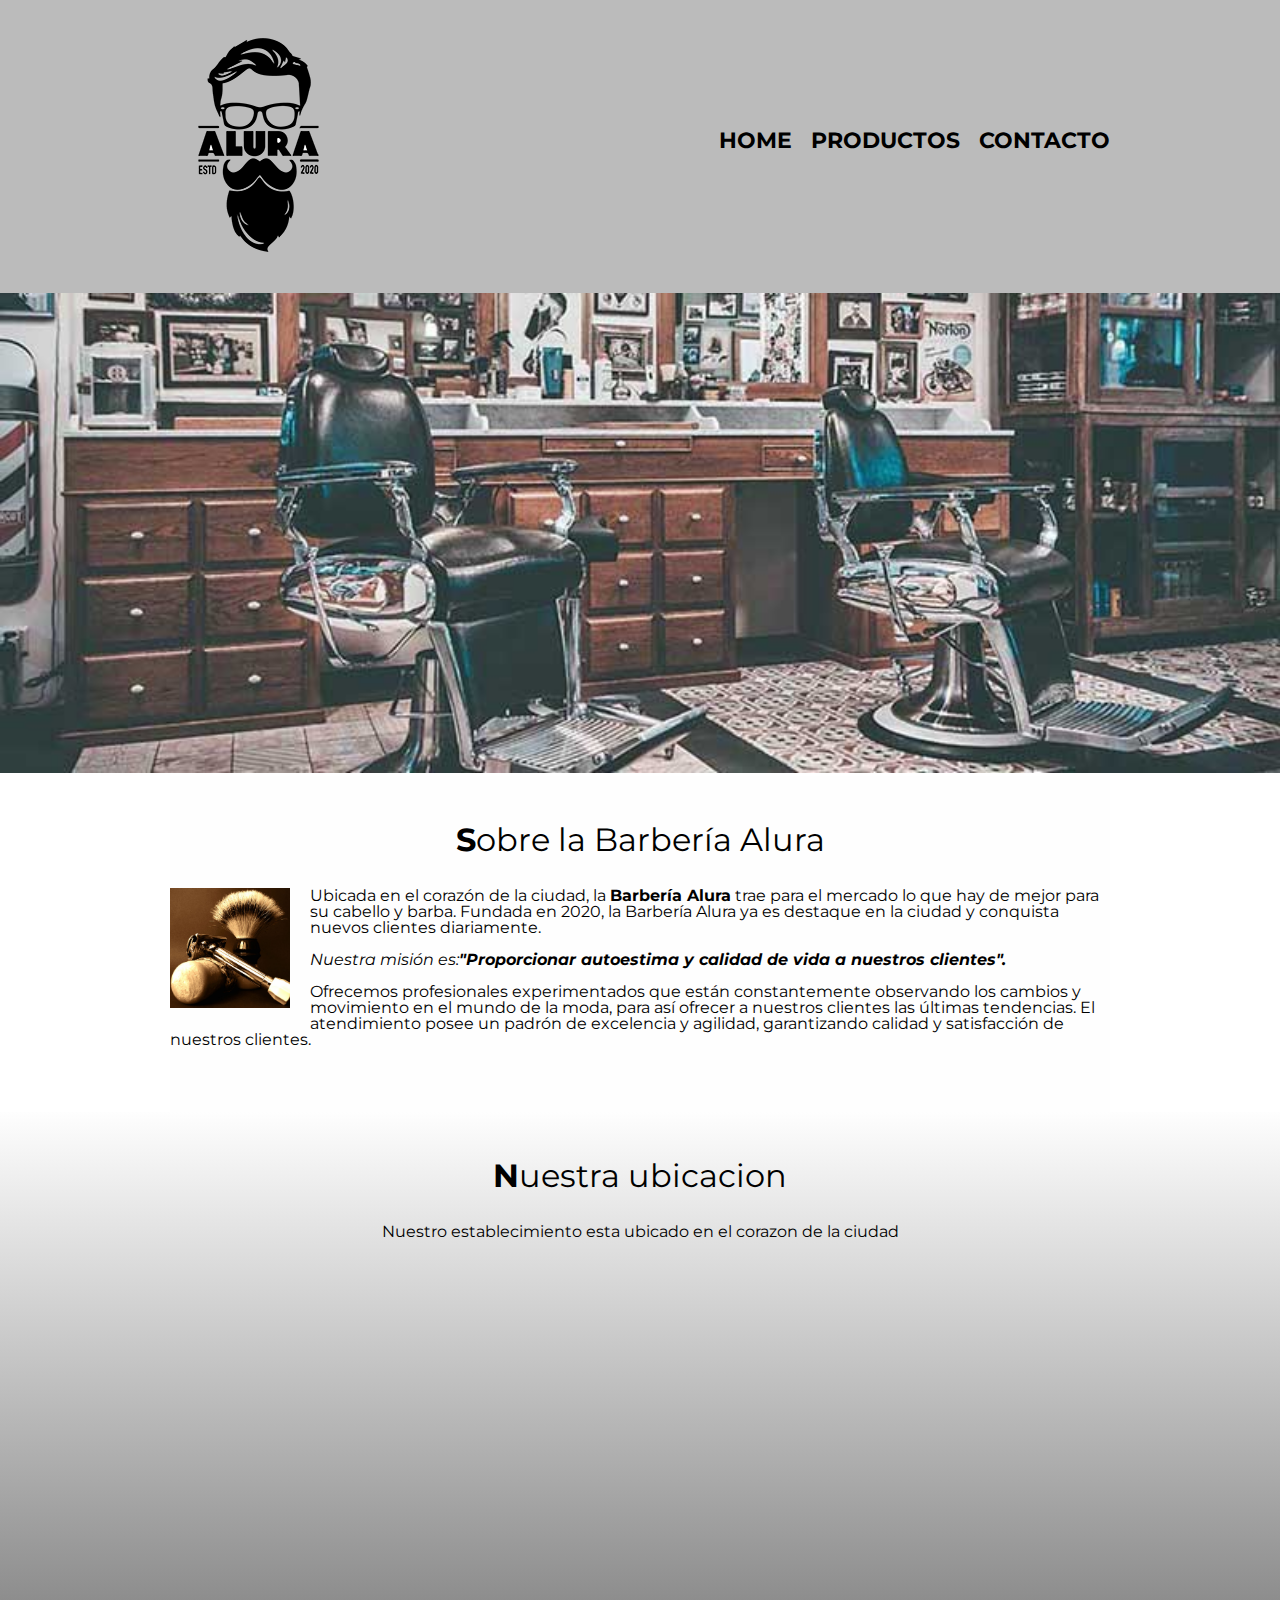
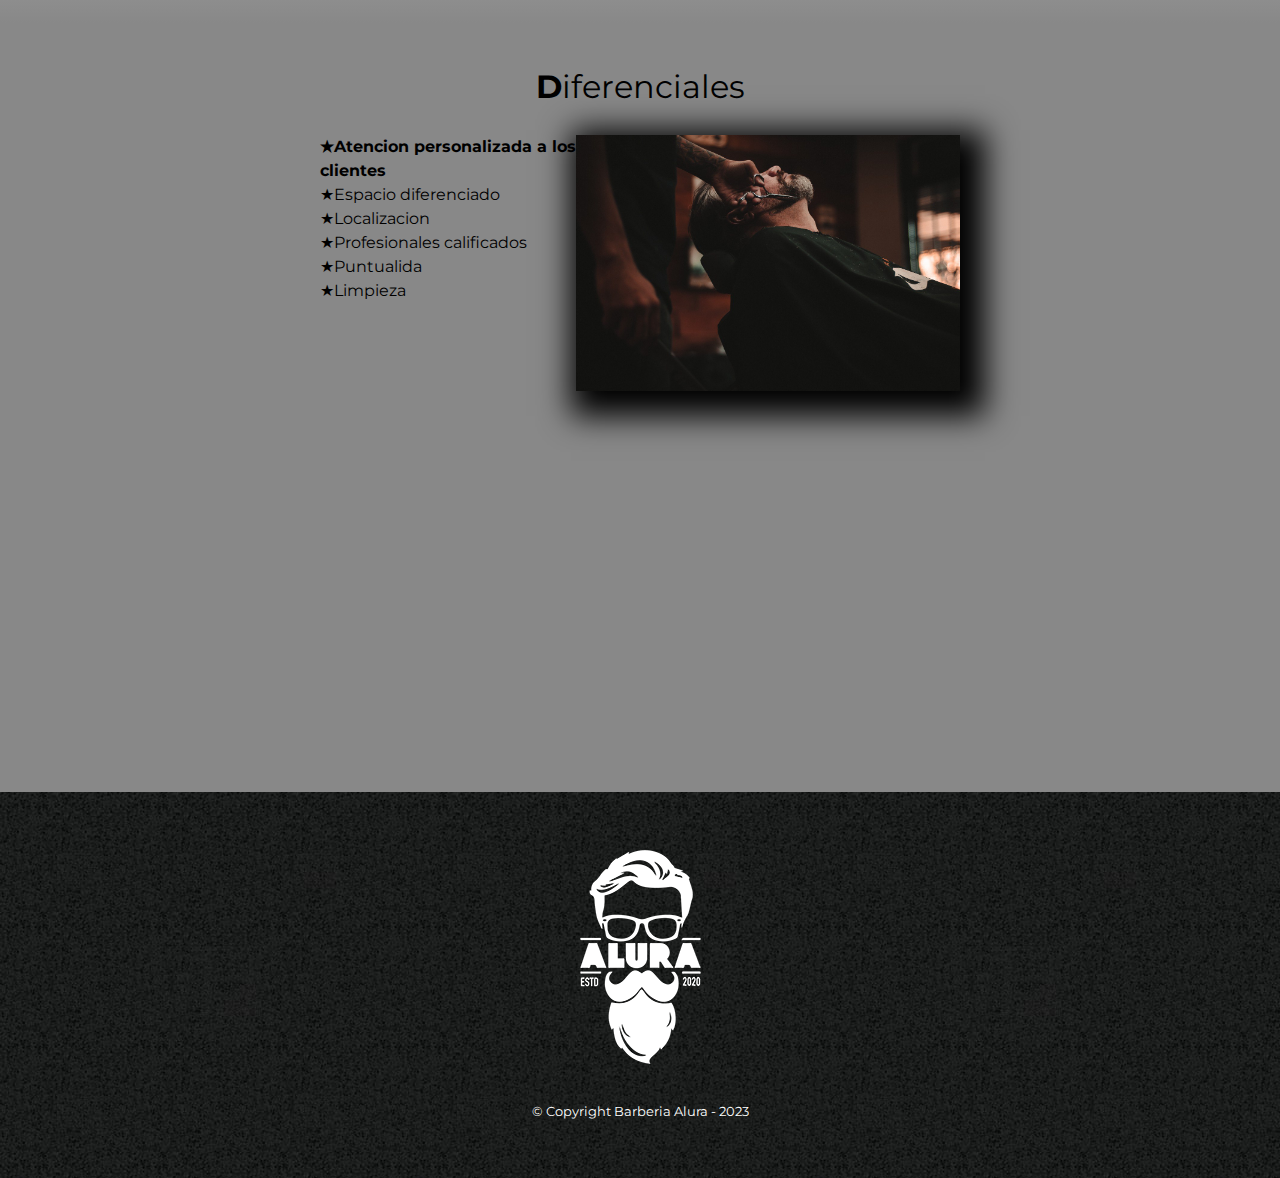
==== index.html @ d84b76d5 "init commit barber page" ====
<!DOCTYPE html>

<html lang="es">
    <head>
        <meta charset="UTF-8" />
        <meta name="viewport" content="width=device-width">
        <title>Barbería Alura</title>
        <link rel="stylesheet" href="reset.css" />
        <link rel="stylesheet" href="style.css" />
        <link rel="preconnect" href="https://fonts.googleapis.com">
        <link rel="preconnect" href="https://fonts.gstatic.com" crossorigin>
        <link href="https://fonts.googleapis.com/css2?family=Montserrat:wght@300&display=swap" rel="stylesheet">
    </head>
    <body>
        <header>
            <div class="caja">
                <h1>
                    <img
                        src="imagenes/logo.png"
                        alt="Logo de la Barberia Alura"
                    />
                </h1>
                <nav>
                    <ul>
                        <li><a href="index.html">Home</a></li>
                        <li><a href="productos.html">Productos</a></li>
                        <li><a href="contacto.html">Contacto</a></li>
                    </ul>
                </nav>
            </div>
        </header>

        <img class="banner" src="imagenes/banner.jpg" alt="banner" />

        <main>
            <section class="principal">
                <h2 class="titulo-principal">Sobre la Barbería Alura</h2>
                <img class="utensilios" src="imagenes/utensilios.jpg" alt="Utensilios de barberia">
                <p>
                    Ubicada en el corazón de la ciudad, la
                    <strong>Barbería Alura</strong> trae para el mercado lo que
                    hay de mejor para su cabello y barba. Fundada en 2020, la
                    Barbería Alura ya es destaque en la ciudad y conquista
                    nuevos clientes diariamente.
                </p>
                <p id="mision">
                    <em>Nuestra misión es:<strong>"Proporcionar autoestima y calidad de vida a nuestros clientes".</strong></em
                    >
                </p>
                <p>
                    Ofrecemos profesionales experimentados que están
                    constantemente observando los cambios y movimiento en el
                    mundo de la moda, para así ofrecer a nuestros clientes las
                    últimas tendencias. El atendimiento posee un padrón de
                    excelencia y agilidad, garantizando calidad y satisfacción
                    de nuestros clientes.
                </p>
            </section>

            <section class="mapa">
                <h3 class="titulo-principal">Nuestra ubicacion</h3>
                <p>Nuestro establecimiento esta ubicado en el corazon de la ciudad</p>
                <div class="mapa-contenido">
                    <iframe src="https://www.google.com/maps/embed?pb=!1m18!1m12!1m3!1d9933.688913382715!2d-0.0856562370616695!3d51.505469305184754!2m3!1f0!2f0!3f0!3m2!1i1024!2i768!4f13.1!3m3!1m2!1s0x487603438b65db49%3A0x9e78421a085a6f2d!2sPuente%20de%20la%20Torre!5e0!3m2!1ses-419!2smx!4v1683087112758!5m2!1ses-419!2smx" width="100%" height="300" style="border:0;" allowfullscreen="" loading="lazy" referrerpolicy="no-referrer-when-downgrade"></iframe>
                </div>
            </section>

            <section class="diferenciales">
                <h3 class="titulo-principal">Diferenciales</h3>
                <div class="contenido-diferenciales">
                    <ul class="lista-diferenciales">
                        <li class="items">Atencion personalizada a los clientes</li>
                        <li class="items">Espacio diferenciado</li>
                        <li class="items">Localizacion</li>
                        <li class="items">Profesionales calificados</li>
                        <li class="items">Puntualida</li>
                        <li class="items">Limpieza</li>
                    </ul><img
                        src="imagenes/diferenciales.jpg"
                        alt="diferenciales"
                        class="imagen-diferenciales"
                    />
                </div>
                <div class="video">
                    <iframe width="100%" height="315" src="https://www.youtube.com/embed/wcVVXUV0YUY" title="YouTube video player" frameborder="0" allow="accelerometer; autoplay; clipboard-write; encrypted-media; gyroscope; picture-in-picture; web-share" allowfullscreen></iframe>
                </div>
            </section>
        </main>

        <footer>
            <img
                src="imagenes/logo-blanco.png"
                alt="Logo de la Barberia Alura"
            />
            <p class="copyright">&copy Copyright Barberia Alura - 2023</p>
        </footer>
    </body>
</html>
---- style.css ----
body {
    font-family: 'Montserrat', sans-serif;
}

header {
    background: #BBBBBB;
    padding: 20px 0;
}

.caja {
    width: 940px;
    position: relative;
    margin: 0 auto;
}

nav {
    position: absolute;
    top: 110px;
    right: 0;
}

nav li {
    display: inline;
    margin: 0 0 0 15px;
}

nav a {
    text-transform: uppercase;
    color: black;
    font-weight: bold;
    font-size: 22px;
    text-decoration: none;
}

nav a:hover {
    color: #c78c19;
    text-decoration: underline;
}

.productos {
    width: 940px;
    margin: 0 auto;
    padding: 50px;
}

.productos li {
    display: inline-block;
    text-align: center;
    width: 30%;
    vertical-align: top;
    margin: 0 1.5%;
    padding: 30px 20px;
    box-sizing: border-box;
    border: 2px solid black;
    border-radius: 10px;
}

.productos li:hover {
    border-color: #c78c19;
}

.productos li:active {
    border-color: #088c19;
}

.productos h2 {
    font-size: 30px;
    font-weight: bold;
}

.productos li:hover h2 {
    font-size: 33px;
}

.producto-descripcion {
    font-size: 18px;
}

.producto-precio {
    font-size: 20px;
    font-weight: bold;
    margin-top: 10px;
}

footer {
    text-align: center;
    background: url(imagenes/bg.jpg);
    padding: 40px 0;
}

.copyright {
    color: white;
    font-size: 13px;
    margin: 20px;
}

.contacto-main {
    width: 940px;
    margin: 0 auto;
}

form {
    margin: 40px 0;
}

form label, form legend {
    display: block;
    font-size: 20px;
    margin: 0 0 10px;
}

.input-padron {
    display: block;
    margin: 0 0 20px;
    padding: 10px 25px;
    width: 50%;
}

.checkbox {
    margin: 20px 0;
}

.enviar {
    width: 40%;
    padding: 15px 0;
    font-size: 18px;
    font-weight: bold;
    color: white;
    background: orange;
    border: none;
    border-radius: 5px;
    transition: 5s all;
    cursor: pointer;
}

.enviar:hover {
    background: darkorange;
    transform: scale(1.2) rotate(10deg);
}

table {
    margin: 40px 40px;
}

thead {
    background: #555555;
    color: white;
    font-weight: bold;
}

td, th {
    border: 1px solid black;
    padding: 10px; 
}

/*CSS para la pagina HOME*/
.banner {
    width: 100%;
}

.principal {
    width: 940px;
    margin: 0 auto;
    background: #FEFEFE;
    padding: 3em 0;
}

.titulo-principal {
    text-align: center;
    font-size: 2em;
    margin: 0 0 1em;
    clear: left;
}

.titulo-principal::first-letter {
    font-weight: bold;
}

/*.titulo-principal::before {
    content: '[';
}

.titulo-principal::after {
    content: ']';
} */

.principal p {
    margin: 0 0 1em;
}

.principal strong {
    font-weight: bold;
}

.principal em {
    font-style: italic;
}

.utensilios {
    float: left;
    width: 120px;
    margin: 0 20px 20px 0;
}

.mapa {
    padding: 3em 0;
    background: linear-gradient(#FEFEFE, #888888);
}

.mapa p {
    margin: 0 0 2em;
    text-align: center;
}

.mapa-contenido {
    width: 940px;
    margin: 0 auto;
}

.diferenciales {
    padding: 3em 0;
    background: #888888;
}

.contenido-diferenciales {
    width: 640px;
    margin: 0 auto;
}

.lista-diferenciales {
    width: 40%;
    display: inline-block;
    vertical-align: top;
}

.items {
    line-height: 1.5;
}

.items::before {
    content: '★';
}

.items:first-child {
    font-weight: bold;
}

.imagen-diferenciales {
    width: 60%;
    transition: 400ms;
    box-shadow: 10px 10px 30px 15px black;
}

.imagen-diferenciales:hover {
    opacity: 0.5;
}

.video {
    width: 560px;
    margin: 1em auto;
}

@media screen and (max-width:480px) {
    h1 {
        text-align: center;
    }

    nav {
        position: static;
    }

    .caja, .principal, .mapa-contenido, .contenido-diferenciales, .video, .contacto-main {
        width: auto;
    }

    .lista-diferenciales, .imagen-diferenciales {
        width: 100%;
    }

    .productos {
        width: auto;
        padding: 30px;
    }

    .productos li {
        width: auto;
        display: block;
        padding: 30px 0;
        margin-bottom: 20px
    }

    form {
        margin: 40px 10px;
    }

    .input-padron {
        width: 100%;
    }

    select {
        width: 40%;
        height: 30px;
    }

    .enviar {
        width: auto;
        padding: 10px;
        font-size: 16px;
    }

    table {
        margin: 40px auto;
    }

   
}
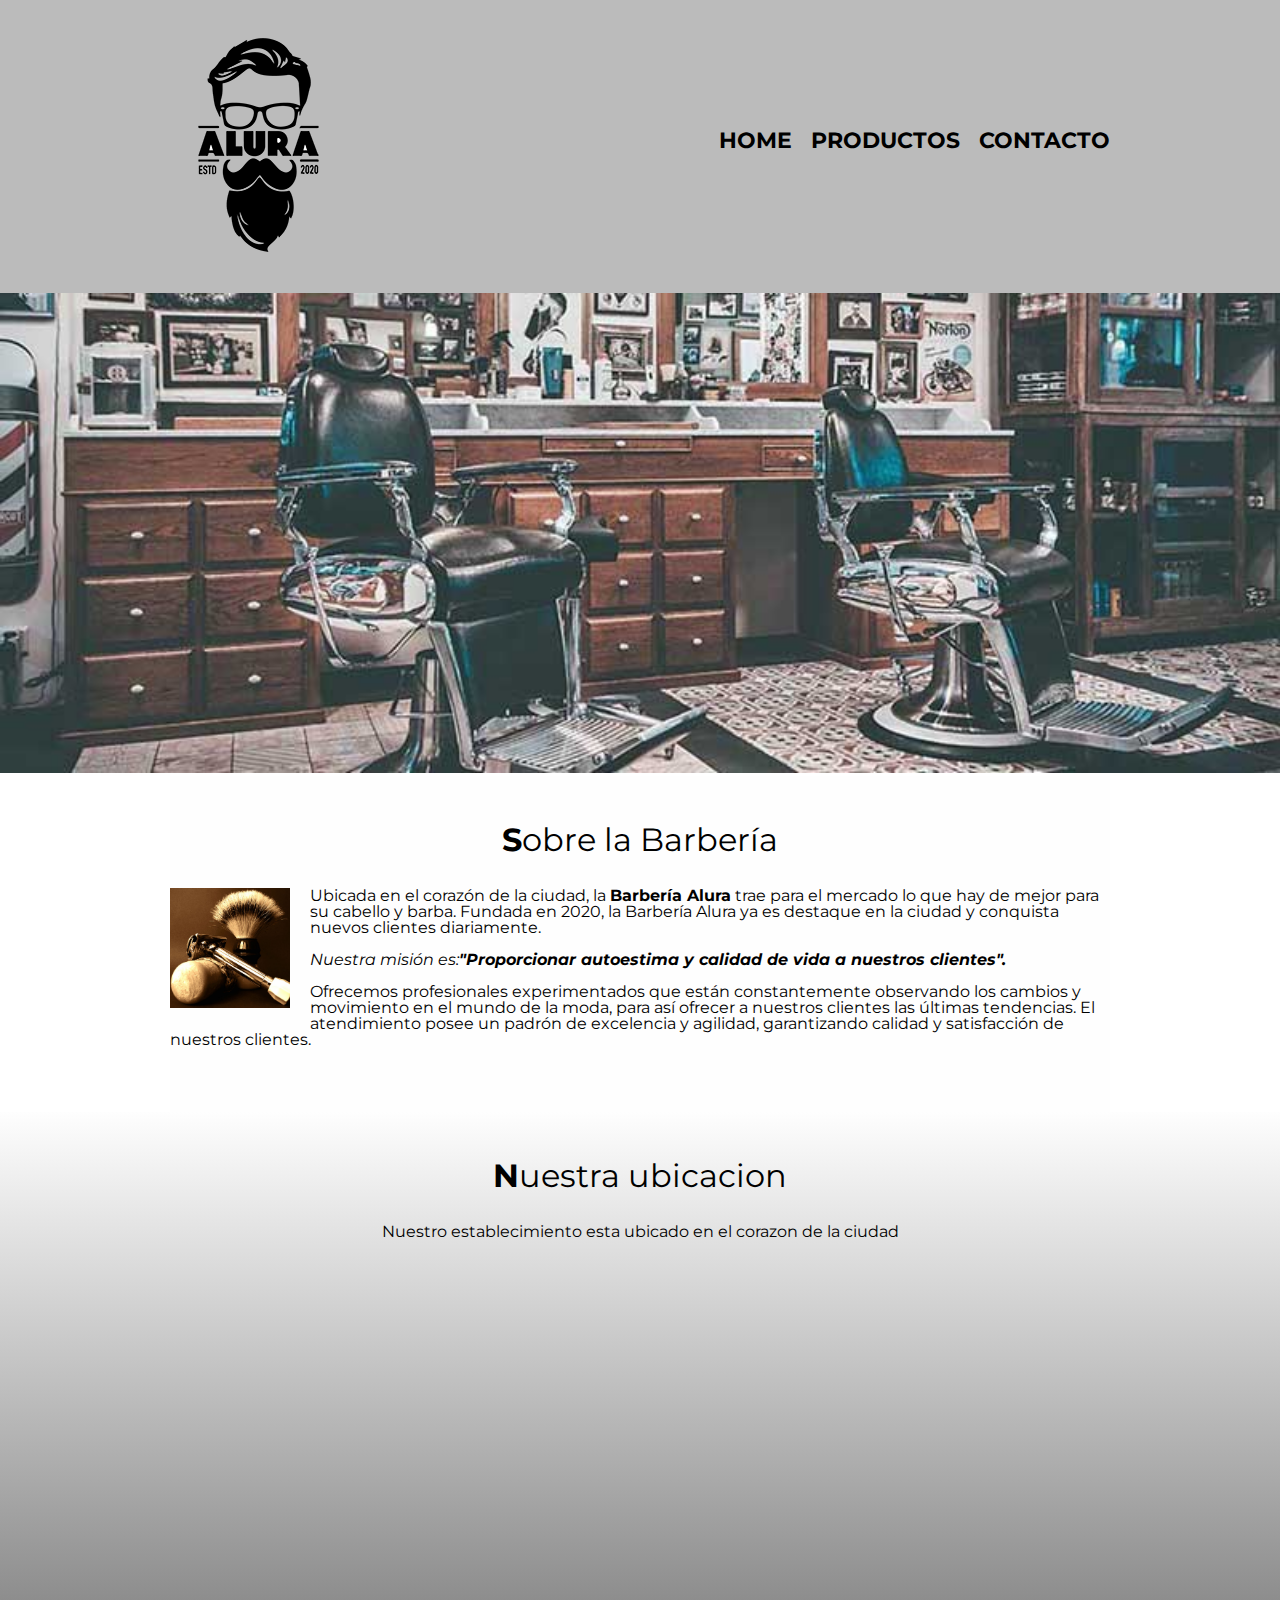
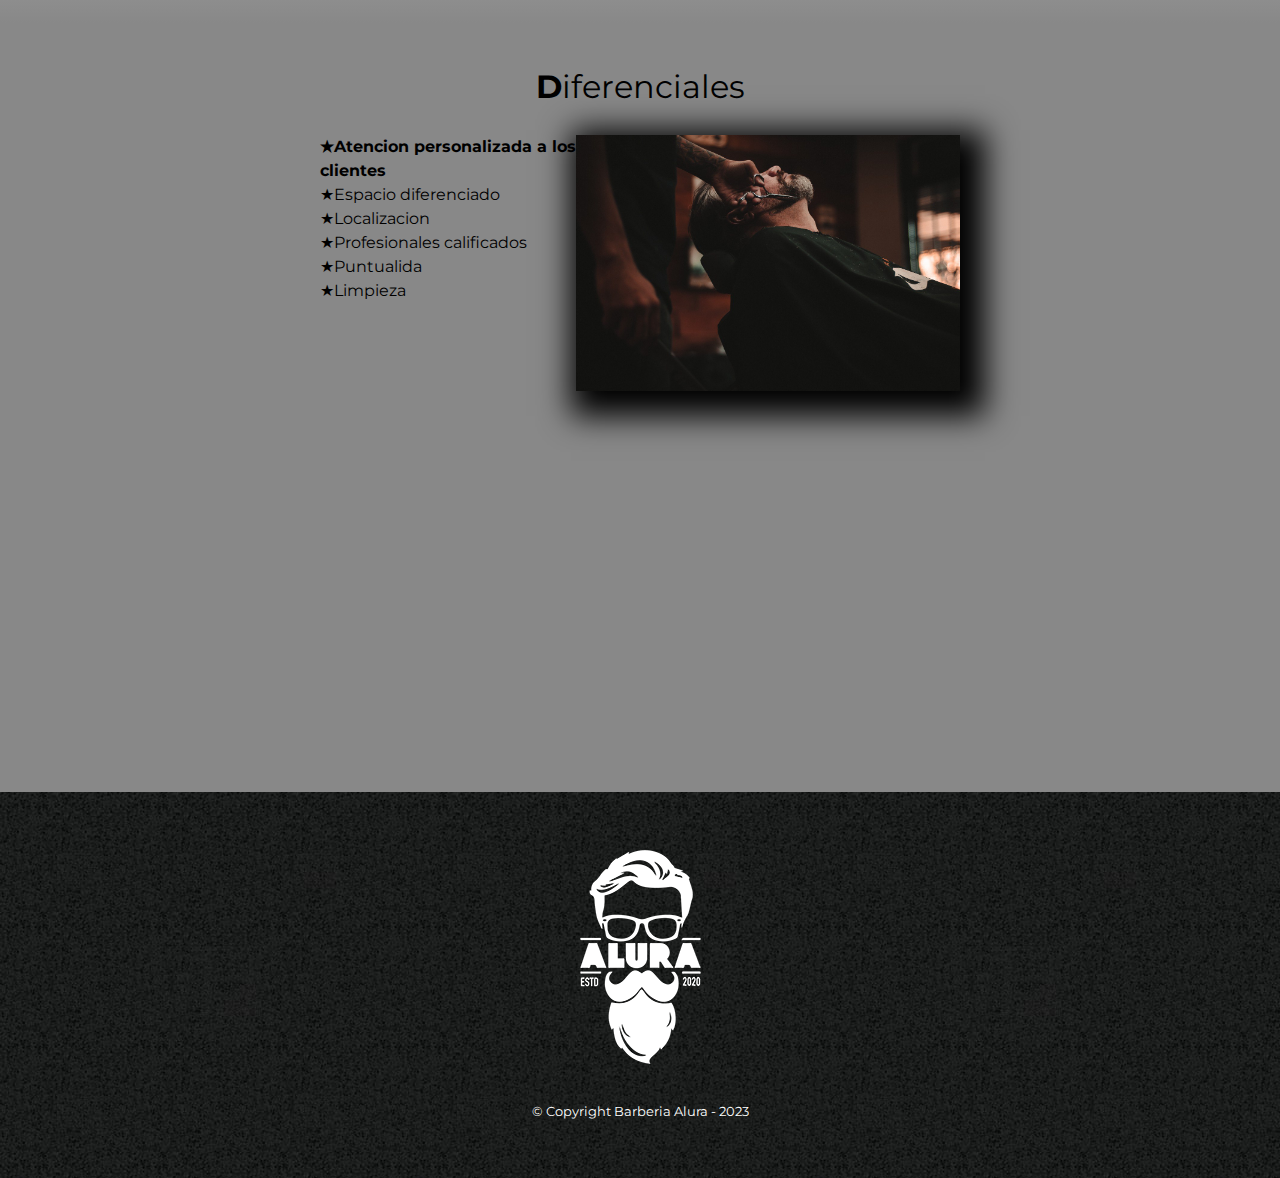
==== commit e9039d5e: "nombre borrado" ====
--- a/index.html
+++ b/index.html
@@ -4,7 +4,7 @@
     <head>
         <meta charset="UTF-8" />
         <meta name="viewport" content="width=device-width">
-        <title>Barbería Alura</title>
+        <title>Barbería</title>
         <link rel="stylesheet" href="reset.css" />
         <link rel="stylesheet" href="style.css" />
         <link rel="preconnect" href="https://fonts.googleapis.com">
@@ -17,7 +17,7 @@
                 <h1>
                     <img
                         src="imagenes/logo.png"
-                        alt="Logo de la Barberia Alura"
+                        alt="Logo de la Barberia"
                     />
                 </h1>
                 <nav>
@@ -34,7 +34,7 @@
 
         <main>
             <section class="principal">
-                <h2 class="titulo-principal">Sobre la Barbería Alura</h2>
+                <h2 class="titulo-principal">Sobre la Barbería</h2>
                 <img class="utensilios" src="imagenes/utensilios.jpg" alt="Utensilios de barberia">
                 <p>
                     Ubicada en el corazón de la ciudad, la
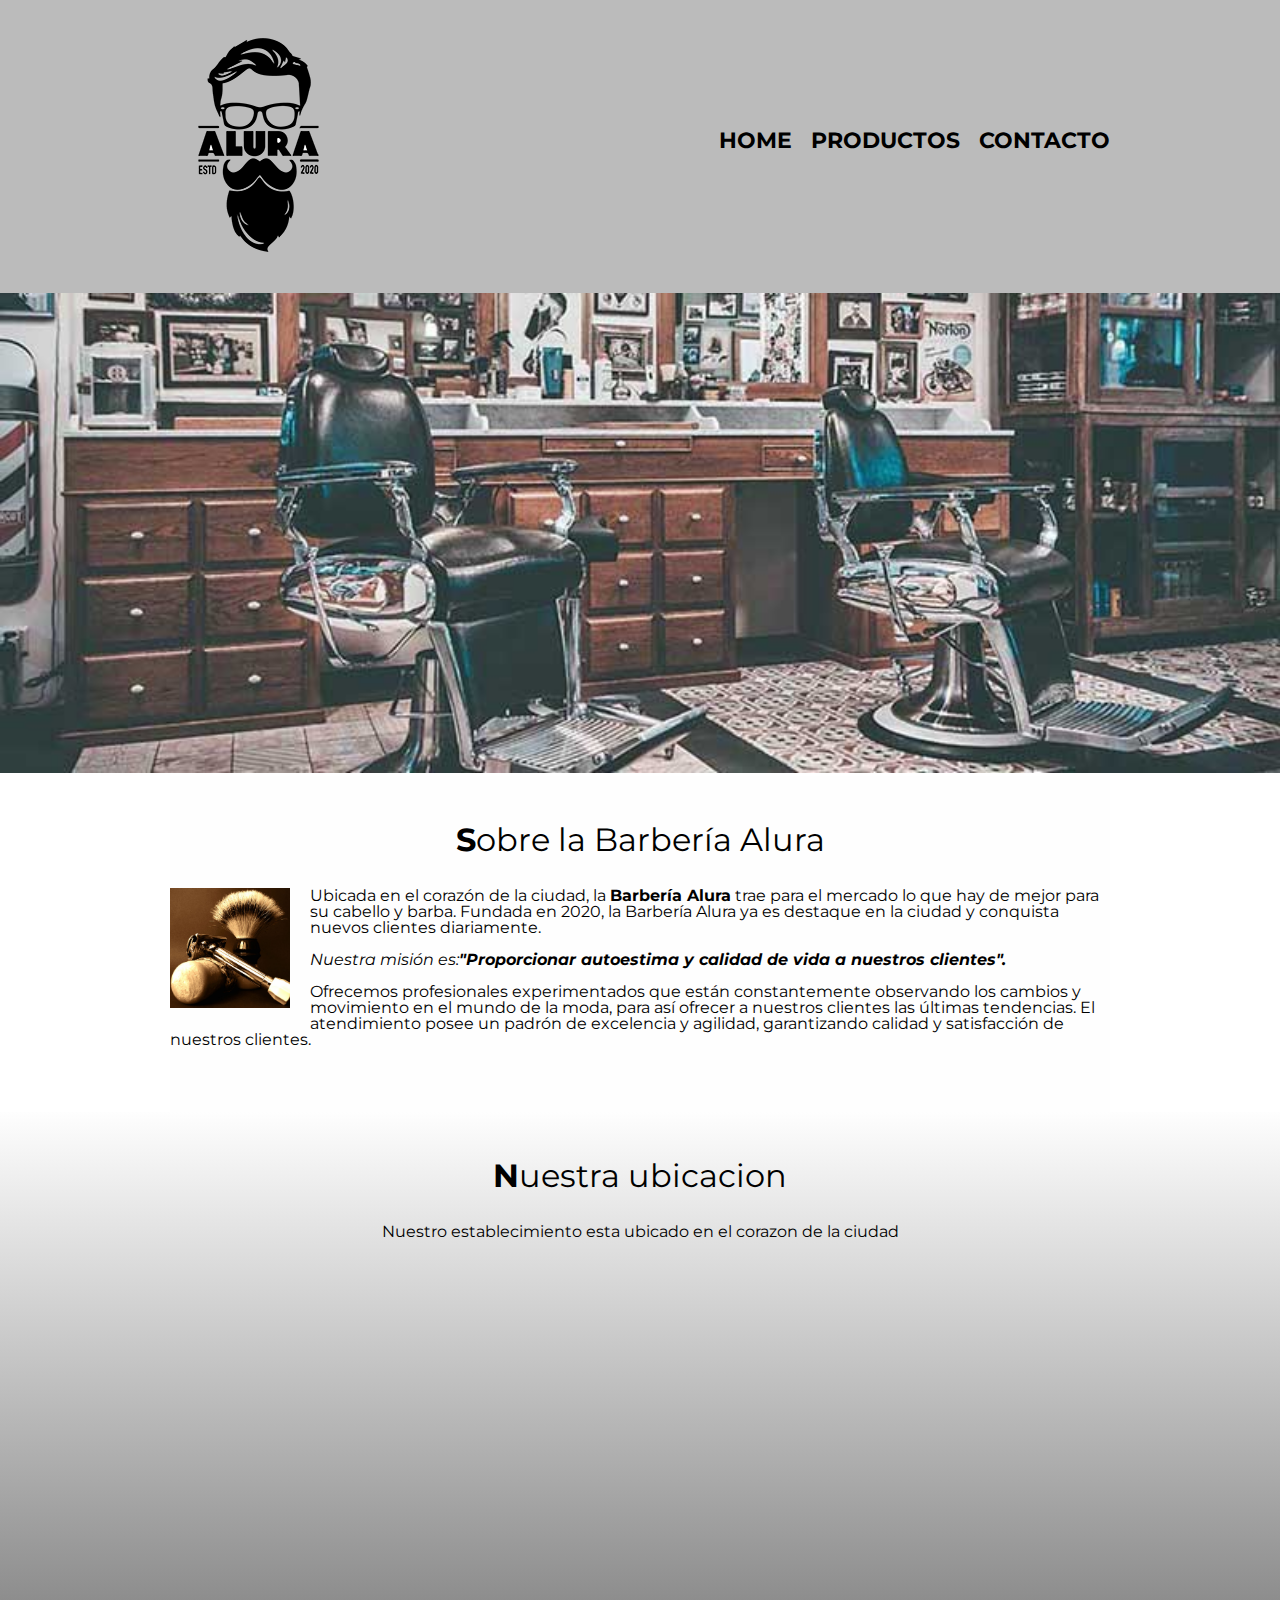
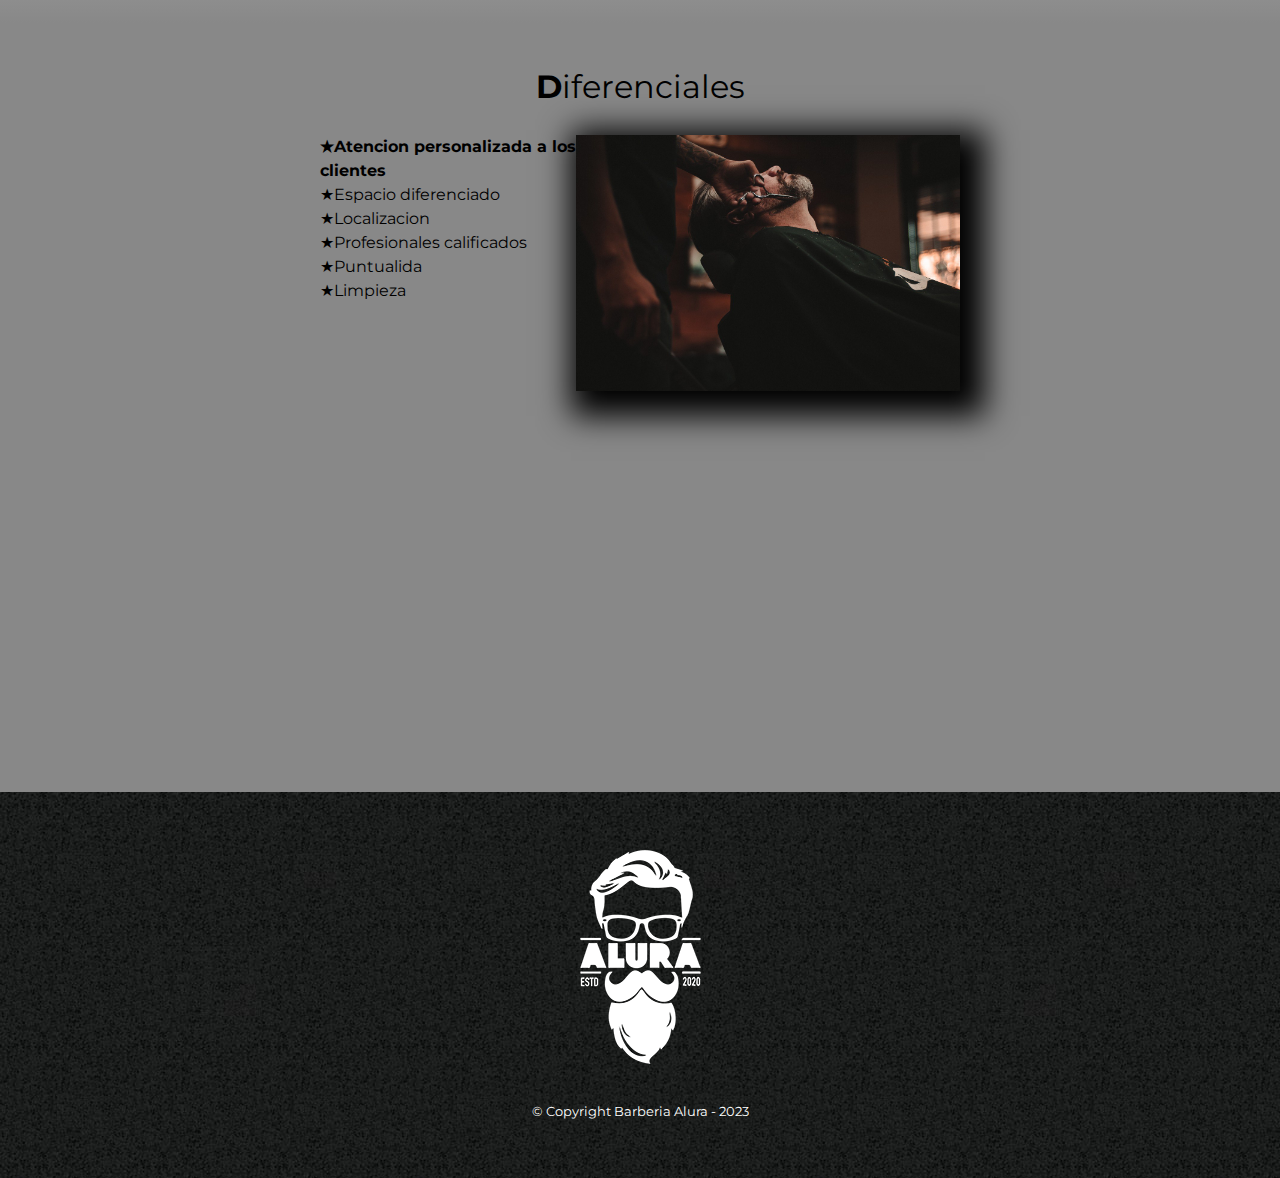
==== commit 44728bea: "cambio en el titulo" ====
--- a/index.html
+++ b/index.html
@@ -4,7 +4,7 @@
     <head>
         <meta charset="UTF-8" />
         <meta name="viewport" content="width=device-width">
-        <title>Barbería</title>
+        <title>Barbería - A</title>
         <link rel="stylesheet" href="reset.css" />
         <link rel="stylesheet" href="style.css" />
         <link rel="preconnect" href="https://fonts.googleapis.com">
@@ -17,7 +17,7 @@
                 <h1>
                     <img
                         src="imagenes/logo.png"
-                        alt="Logo de la Barberia"
+                        alt="Logo de la Barberia Alura"
                     />
                 </h1>
                 <nav>
@@ -34,7 +34,7 @@
 
         <main>
             <section class="principal">
-                <h2 class="titulo-principal">Sobre la Barbería</h2>
+                <h2 class="titulo-principal">Sobre la Barbería Alura</h2>
                 <img class="utensilios" src="imagenes/utensilios.jpg" alt="Utensilios de barberia">
                 <p>
                     Ubicada en el corazón de la ciudad, la
